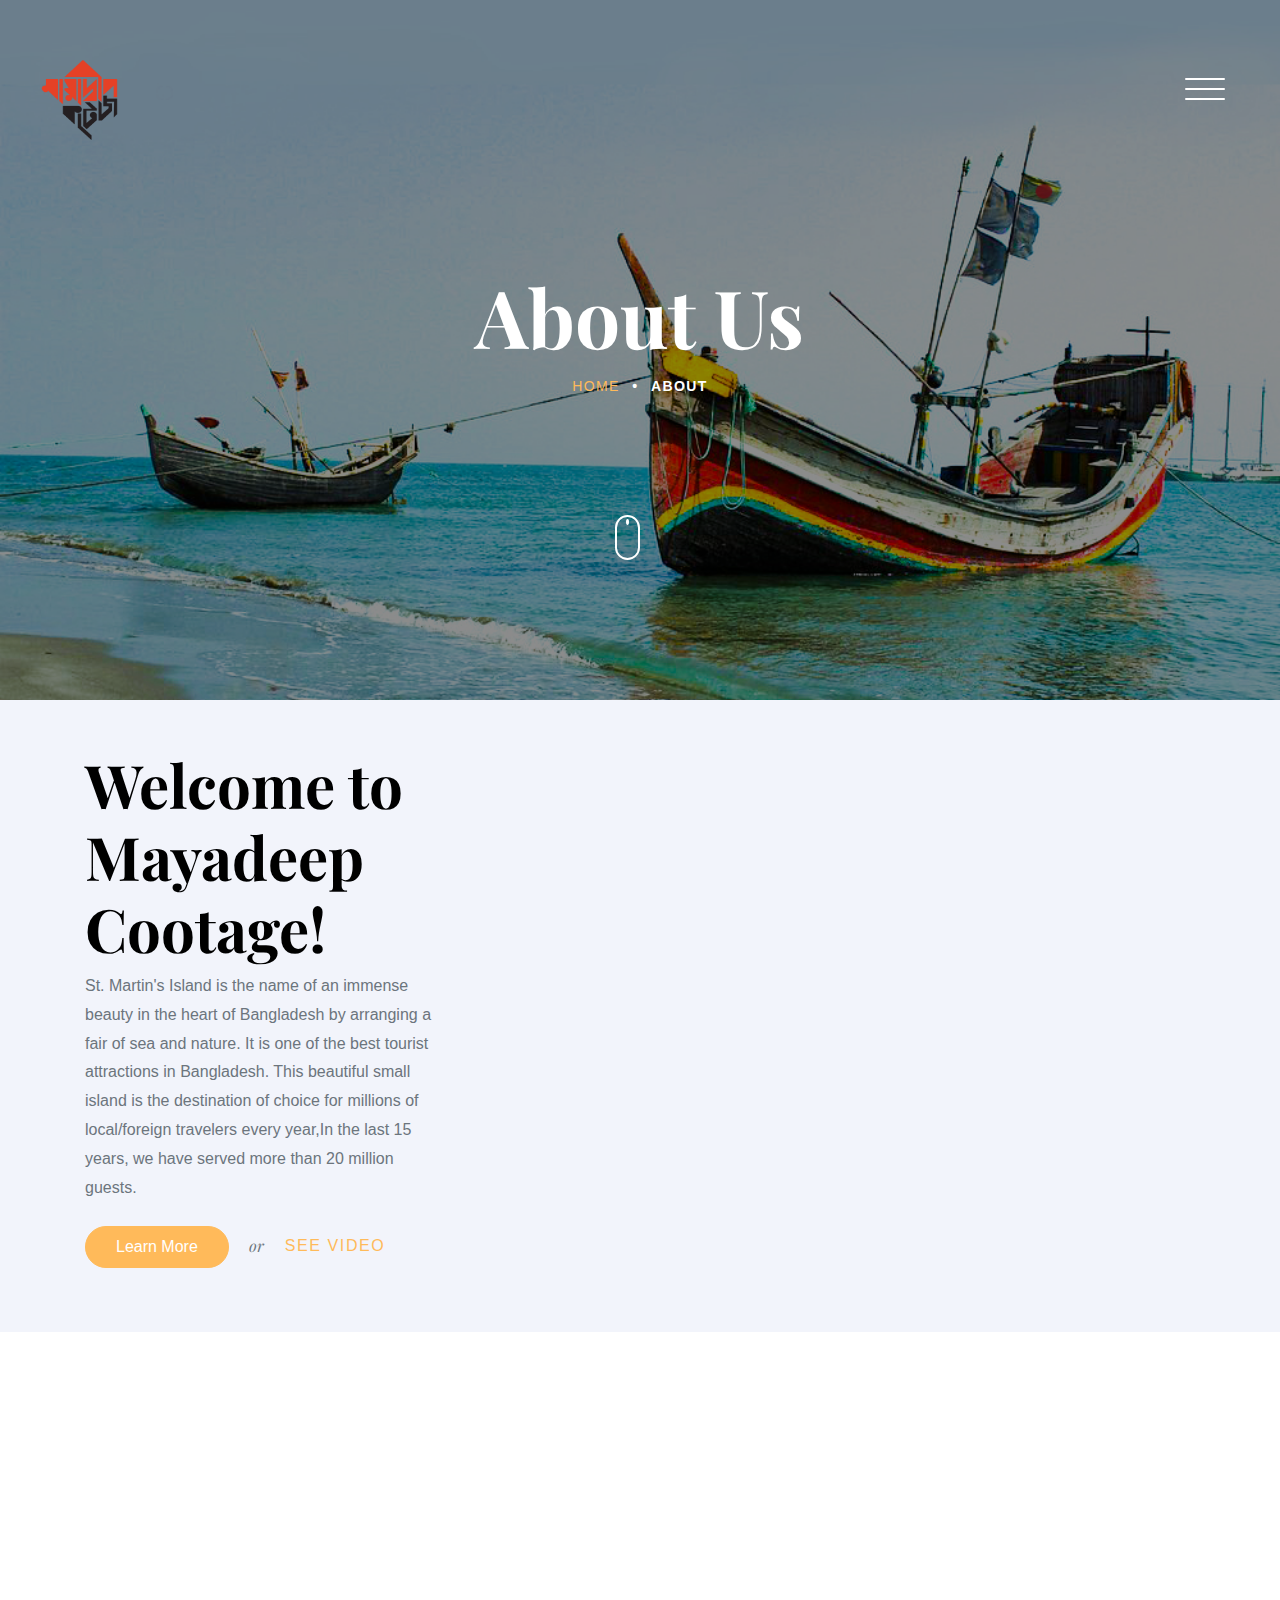
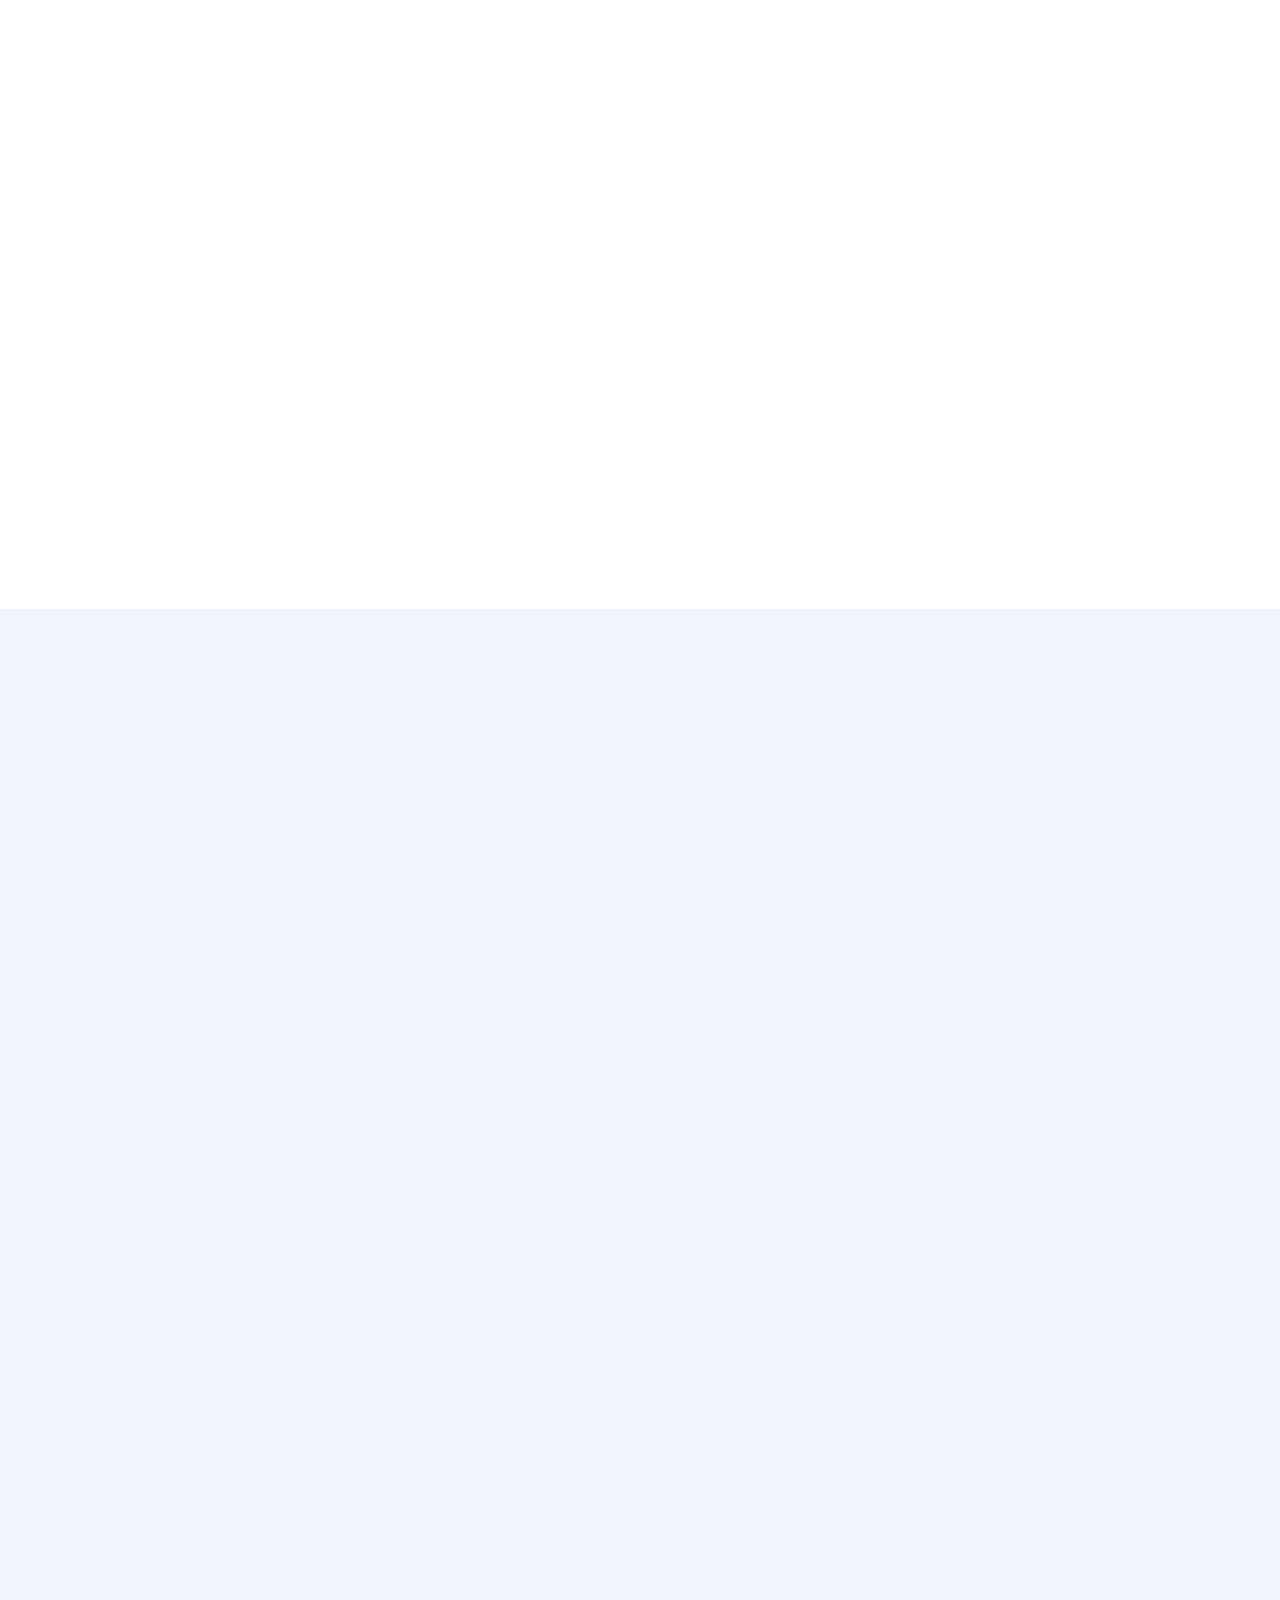
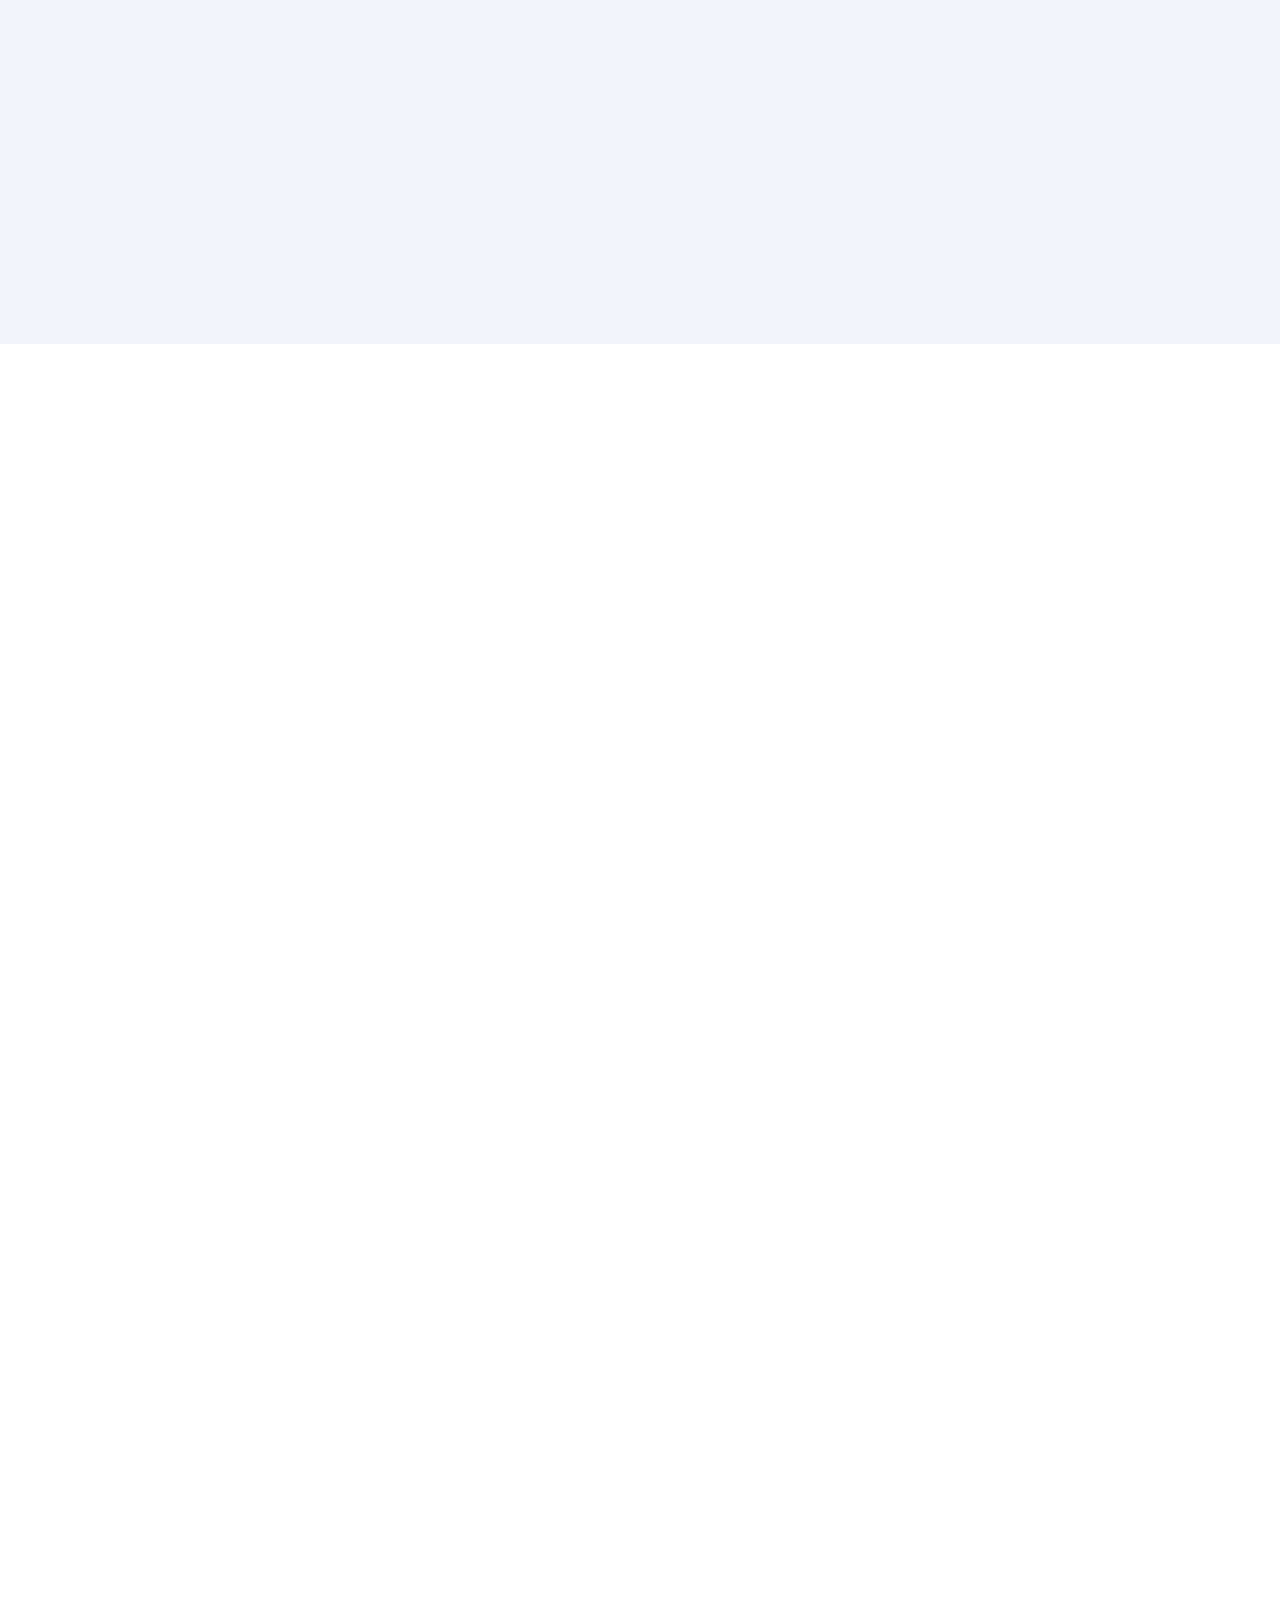
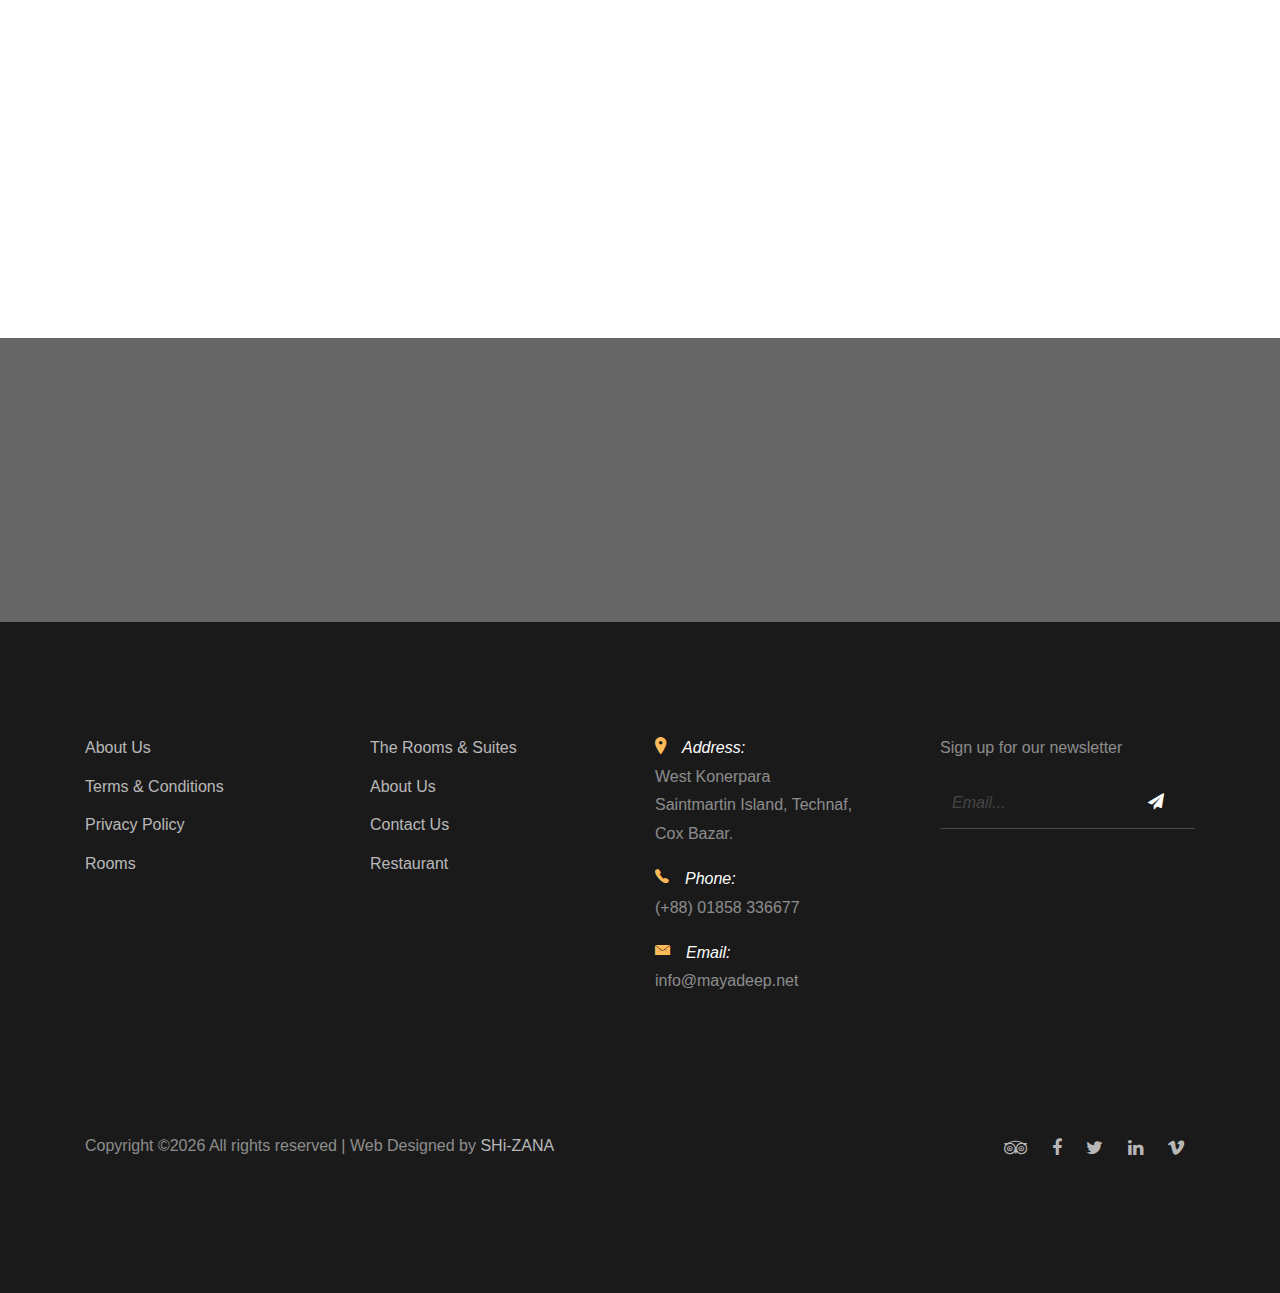
==== about.html @ ebcbcb5d "starts here 2.0" ====
<!DOCTYPE HTML>
<html>
  <head>
    <meta charset="utf-8">
    <meta http-equiv="X-UA-Compatible" content="IE=edge">
    <title>Mayadeep Cottage</title>
    <link rel="icon" type="image/png" href="images/icon/favicon.png">
    <meta name="viewport" content="width=device-width, initial-scale=1, shrink-to-fit=no">
    <meta name="description" content="" />
    <meta name="keywords" content="" />
    <meta name="author" content="" />
    <link rel="stylesheet" type="text/css" href="//fonts.googleapis.com/css?family=|Roboto+Sans:400,700|Playfair+Display:400,700">

    <link rel="stylesheet" href="css/bootstrap.min.css">
    <link rel="stylesheet" href="css/animate.css">
    <link rel="stylesheet" href="css/owl.carousel.min.css">
    <link rel="stylesheet" href="css/aos.css">
    <link rel="stylesheet" href="css/bootstrap-datepicker.css">
    <link rel="stylesheet" href="css/jquery.timepicker.css">
    <link rel="stylesheet" href="css/fancybox.min.css">
    
    <link rel="stylesheet" href="fonts/ionicons/css/ionicons.min.css">
    <link rel="stylesheet" href="fonts/fontawesome/css/font-awesome.min.css">

    <!-- Theme Style -->
    <link rel="stylesheet" href="css/style.css">
  </head>
  <body>
    
    <header class="site-header js-site-header">
      <div class="container-fluid">
        <div class="row align-items-center">
          <div class="col-6 col-lg-4 site-logo" data-aos="fade"><a href="index.html"><img src="images/logo.webp" alt="Mayadeep Cottage" width="80" height="80"></a></div>
          <div class="col-6 col-lg-8">


            <div class="site-menu-toggle js-site-menu-toggle"  data-aos="fade">
              <span></span>
              <span></span>
              <span></span>
            </div>
            <!-- END menu-toggle -->

            <div class="site-navbar js-site-navbar">
              <nav role="navigation">
                <div class="container">
                  <div class="row full-height align-items-center">
                    <div class="col-md-6 mx-auto">
                      <ul class="list-unstyled menu">
                        <li><a href="index.html">Home</a></li>
                        <li><a href="rooms.html">Rooms</a></li>
                        <li class="active"><a href="about.html">About</a></li>
                        <li><a href="events.html">Events</a></li>
                        <li><a href="contact.html">Contact</a></li>
                        <li><a href="reservation.html">Reservation</a></li>
                      </ul>
                    </div>
                  </div>
                </div>
              </nav>
            </div>
          </div>
        </div>
      </div>
    </header>
    <!-- END head -->

    <section class="site-hero inner-page overlay" style="background-image: url(images/hero_4.jpg)" data-stellar-background-ratio="0.5">
      <div class="container">
        <div class="row site-hero-inner justify-content-center align-items-center">
          <div class="col-md-10 text-center" data-aos="fade">
            <h1 class="heading mb-3">About Us</h1>
            <ul class="custom-breadcrumbs mb-4">
              <li><a href="index.html">Home</a></li>
              <li>&bullet;</li>
              <li>About</li>
            </ul>
          </div>
        </div>
      </div>

      <a class="mouse smoothscroll" href="#next">
        <div class="mouse-icon">
          <span class="mouse-wheel"></span>
        </div>
      </a>
    </section>
    <!-- END section -->

    <section class="py-5 bg-light" id="next">
      <div class="container">
        <div class="row align-items-center">
          <div class="col-md-12 col-lg-7 ml-auto order-lg-2 position-relative mb-5" data-aos="fade-up">
            <figure class="img-absolute">
              <img src="images/guest_activities1.jpg" alt="Free Website Template by Templateux" class="img-fluid">
            </figure>
            <img src="images/slider-5.jpg" alt="Image" class="img-fluid rounded">
          </div>
          <div class="col-md-12 col-lg-4 order-lg-1" data-aos="fade-up">
            <h2 class="heading">Welcome to Mayadeep Cootage!</h2>
            <p class="mb-4">St. Martin's Island is the name of an immense beauty in the heart of Bangladesh by arranging a fair of sea and nature. It is one of the best tourist attractions in Bangladesh. This beautiful small island is the destination of choice for millions of local/foreign travelers every year,In the last 15 years, we have served more than 20 million guests.</p>
            <p><a href="#" class="btn btn-primary text-white py-2 mr-3">Learn More</a> <span class="mr-3 font-family-serif"><em>or</em></span> <a href="https://youtu.be/tAFO53OMvm0"  data-fancybox class="text-uppercase letter-spacing-1">See video</a></p>
          </div>
          
        </div>
      </div>
    </section>

    <div class="container section">

      <div class="row justify-content-center text-center mb-5">
        <div class="col-md-7 mb-5">
          <h2 class="heading" data-aos="fade-up">Recomandation</h2>
        </div>
      </div>

      <div class="row">
        <div class="col-md-6 col-lg-4" data-aos="fade-up" data-aos-delay="100">
          <div class="block-2">
            <div class="flipper">
              <div class="front" style="background-image: url(images/person_1.jpg);">
                <div class="box">
                  <h2>Farzana Yasmin</h2>
                  <p>Administrative Manager</p>
                </div>
              </div>
              <div class="back">
                <!-- back content -->
                <blockquote>
                  <p>&ldquo;I love their fish BBQ, it was delicious 😋. They provide us every facility what we ask for. It was a amazing experience. 💗💗
                    Family-friendly
                    ·
                    Quiet rooms
                    ·
                    Romantic atmosphere
                    ·
                    Good room service &rdquo;</p>
                </blockquote>
                <div class="author d-flex">
                  <div class="image mr-3 align-self-center">
                    <img src="images/person_1.jpg" alt="">
                  </div>
                  <div class="name align-self-center">Farzana Yasmin<span class="position">Administrative Manager</span></div>
                </div>
              </div>
            </div>
          </div> <!-- .flip-container -->
        </div>

        <div class="col-md-6 col-lg-4" data-aos="fade-up" data-aos-delay="200">
          <div class="block-2"> <!-- .hover -->
            <div class="flipper">
              <div class="front" style="background-image: url(images/person_2.jpg);">
                <div class="box">
                  <h2>Ali Noor</h2>
                  <p>Business Manager</p>
                </div>
              </div>
              <div class="back">
                <!-- back content -->
                <blockquote>
                  <p>&ldquo;Very nice resort,I visited here.Highly recomanded to feel natural environment and hospitality for most.&rdquo;</p>
                </blockquote>
                <div class="author d-flex">
                  <div class="image mr-3 align-self-center">
                    <img src="images/person_2.jpg" alt="">
                  </div>
                  <div class="name align-self-center">Ali Noor <span class="position">Business Manager</span></div>
                </div>
              </div>
            </div>
          </div> <!-- .flip-container -->
        </div>

        <div class="col-md-6 col-lg-4" data-aos="fade-up" data-aos-delay="300">
          <div class="block-2">
            <div class="flipper">
              <div class="front" style="background-image: url(images/person_3.jpg);">
                <div class="box">
                  <h2>Moniruzzaman Tonmoy</h2>
                  <p>Student</p>
                </div>
              </div>
              <div class="back">
                <!-- back content -->
                <blockquote>
                  <p>&ldquo;One of the best cottage in saint martin✌️
                    Such a beautiful place🥰&rdquo;</p>
                </blockquote>
                <div class="author d-flex">
                  <div class="image mr-3 align-self-center">
                    <img src="images/person_3.jpg" alt="">
                  </div>
                  <div class="name align-self-center">Moniruzzaman Tonmoy<span class="position">Student</span></div>
                </div>
              </div>
            </div>
          </div> <!-- .flip-container -->
        </div>
      </div>
    </div>
    <!-- END .block-2 -->

    <section class="section slider-section bg-light">
      <div class="container">
        <div class="row justify-content-center text-center mb-5">
          <div class="col-md-7">
            <h2 class="heading" data-aos="fade-up">Photos</h2>
            <p data-aos="fade-up" data-aos-delay="100">We are Offering You Best Stay at Saint Martin, Teknaf, Cox's Bazar where you will find nature on your doorsteps, a variety of services, and the sound of sea wave from your room which will never let you forget about our cottage .</p>
          </div>
        </div>
        <div class="row">
          <div class="col-md-12">
            <div class="home-slider major-caousel owl-carousel mb-5" data-aos="fade-up" data-aos-delay="200">
              <div class="slider-item">
                <a href="images/slider-1.jpg" data-fancybox="images" data-caption="Caption for this image"><img src="images/slider-1.jpg" alt="Image placeholder" class="img-fluid"></a>
              </div>
              <div class="slider-item">
                <a href="images/slider-2.jpg" data-fancybox="images" data-caption="Caption for this image"><img src="images/slider-2.jpg" alt="Image placeholder" class="img-fluid"></a>
              </div>
              <div class="slider-item">
                <a href="images/slider-3.jpg" data-fancybox="images" data-caption="Caption for this image"><img src="images/slider-3.jpg" alt="Image placeholder" class="img-fluid"></a>
              </div>
              <div class="slider-item">
                <a href="images/slider-4.jpg" data-fancybox="images" data-caption="Caption for this image"><img src="images/slider-4.jpg" alt="Image placeholder" class="img-fluid"></a>
              </div>
              <div class="slider-item">
                <a href="images/slider-5.jpg" data-fancybox="images" data-caption="Caption for this image"><img src="images/slider-5.jpg" alt="Image placeholder" class="img-fluid"></a>
              </div>
              <div class="slider-item">
                <a href="images/slider-6.jpg" data-fancybox="images" data-caption="Caption for this image"><img src="images/slider-6.jpg" alt="Image placeholder" class="img-fluid"></a>
              </div>
              <div class="slider-item">
                <a href="images/slider-7.jpg" data-fancybox="images" data-caption="Caption for this image"><img src="images/slider-7.jpg" alt="Image placeholder" class="img-fluid"></a>
              </div>
            </div>
            <!-- END slider -->
          </div>
        
        </div>
      </div>
    </section>
    <!-- END section -->

    <div class="section">
      <div class="container">

        <div class="row justify-content-center text-center mb-5">
          <div class="col-md-7 mb-5">
            <h2 class="heading" data-aos="fade">History</h2>
          </div>
        </div>

        <div class="row justify-content-center">
          <div class="col-md-8">
            <div class="timeline-item" date-is='2021' data-aos="fade">
              <h3>Current Position of Mayadeep Cottage</h3>
              <p>Far far away, behind the word mountains, far from the countries Vokalia and Consonantia, there live the blind texts. Separated they live in Bookmarksgrove right at the coast of the Semantics, a large language ocean.</p>
              <p>A small river named Duden flows by their place and supplies it with the necessary regelialia. It is a paradisematic country, in which roasted parts of sentences fly into your mouth.</p>
            </div>
            
            <div class="timeline-item" date-is='2008' data-aos="fade">
              <h3>Starting Period of Mayadeep Cottage</h3>
              <p>
                Far far away, behind the word mountains, far from the countries Vokalia and Consonantia, there live the blind texts. Separated they live in Bookmarksgrove right at the coast of the Semantics, a large language ocean.
              </p>
            </div>
            
            <div class="timeline-item" date-is='St. Martin Island' data-aos="fade">
              <h3>Short History & Description of Saint Martin Island</h3>
              <p>
                Centuries ago, the island used to be an augmentation of the Teknaf peninsula, yet sometime in the future some segment of this landmass got lowered, and along these lines the southernmost piece of the previously mentioned peninsula turned into an island, and was separated from the Bangladesh territory. The first settlement started 250 years back by Arabian mariners who named the island 'Jazeera'. During British occupation the island was named after the Deputy Commissioner of Chittagong Mr. Martin as St. Martin Island. The local names of the island are "Narikel jinjira" which signifies 'Coconut Island', and "Daruchini Dwip" which signifies "Cinnamon island". It is the solitary coral island in Bangladesh.
              </p>
              <p>
                The size of this island is 36 sq km only. Saint Martin’s island is located at the northeastern part of the Bay of Bengal. As per the demarcation of Bangladesh Saint Martin’s Island is under Teknaf city under Cox’s Bazar district of Chittagong division.
                There is total 9 small villages in this island. Saint Martin’s island is the only coral island of Bangladesh. This 36 sq km island have only fewer than 4000 permanent inhabitant here. Most of the people here live their life by fishing, few people is also living life by cultivation of rice & coconut. Also there is few of businessman here also. Most of the business related to tourism such as: Hotel, restaurant, transportation & retailing. Most of the food ingredients here are imported from Teknaf. But this import also remains in danger during the rainy season due to risky convex condition of Bay of Bengal.
              </p>
            </div>
          </div>
        </div>
        

      </div>
    </div>

    
    
    <section class="section bg-image overlay" style="background-image: url('images/hero_4.jpg');">
        <div class="container" >
          <div class="row align-items-center">
            <div class="col-12 col-md-6 text-center mb-4 mb-md-0 text-md-left" data-aos="fade-up">
              <h2 class="text-white font-weight-bold">A Best Place To Stay. Reserve Now!</h2>
            </div>
            <div class="col-12 col-md-6 text-center text-md-right" data-aos="fade-up" data-aos-delay="200">
              <a href="reservation.html" class="btn btn-outline-white-primary py-3 text-white px-5">Reserve Now</a>
            </div>
          </div>
        </div>
      </section>

    <footer class="section footer-section">
      <div class="container">
        <div class="row mb-4">
          <div class="col-md-3 mb-5">
            <ul class="list-unstyled link">
              <li><a href="#">About Us</a></li>
              <li><a href="#">Terms &amp; Conditions</a></li>
              <li><a href="#">Privacy Policy</a></li>
              <li><a href="#">Rooms</a></li>
            </ul>
          </div>
          <div class="col-md-3 mb-5">
            <ul class="list-unstyled link">
              <li><a href="#">The Rooms &amp; Suites</a></li>
              <li><a href="#">About Us</a></li>
              <li><a href="#">Contact Us</a></li>
              <li><a href="#">Restaurant</a></li>
            </ul>
          </div>
          <div class="col-md-3 mb-5 pr-md-5 contact-info">
            <!-- <li>198 West 21th Street, <br> Suite 721 New York NY 10016</li> -->
            <p><span class="d-block"><span class="ion-ios-location h5 mr-3 text-primary"></span>Address:</span> <span> West Konerpara  <br>Saintmartin Island, Technaf, Cox Bazar.</span></p>
            <p><span class="d-block"><span class="ion-ios-telephone h5 mr-3 text-primary"></span>Phone:</span> <span> (+88) 01858 336677</span></p>
            <p><span class="d-block"><span class="ion-ios-email h5 mr-3 text-primary"></span>Email:</span> <span> info@mayadeep.net</span></p>
          </div>
          <div class="col-md-3 mb-5">
            <p>Sign up for our newsletter</p>
            <form action="#" class="footer-newsletter">
              <div class="form-group">
                <input type="email" class="form-control" placeholder="Email...">
                <button type="submit" class="btn"><span class="fa fa-paper-plane"></span></button>
              </div>
            </form>
          </div>
        </div>
        <div class="row pt-5">
          <p class="col-md-6 text-left">
            <!-- Link back to Colorlib can't be removed. Template is licensed under CC BY 3.0. -->
            Copyright &copy;<script>document.write(new Date().getFullYear());</script> All rights reserved | Web Designed  <i class="icon-heart-o" aria-hidden="true"></i> by <a href="https://shi-zana.com" target="_blank" >SHi-ZANA</a>
            <!-- Link back to Colorlib can't be removed. Template is licensed under CC BY 3.0. -->
          </p>
            
          <p class="col-md-6 text-right social">
            <a href="#"><span class="fa fa-tripadvisor"></span></a>
            <a href="#"><span class="fa fa-facebook"></span></a>
            <a href="#"><span class="fa fa-twitter"></span></a>
            <a href="#"><span class="fa fa-linkedin"></span></a>
            <a href="#"><span class="fa fa-vimeo"></span></a>
          </p>
        </div>
      </div>
    </footer>
    
    <script src="js/jquery-3.3.1.min.js"></script>
    <script src="js/jquery-migrate-3.0.1.min.js"></script>
    <script src="js/popper.min.js"></script>
    <script src="js/bootstrap.min.js"></script>
    <script src="js/owl.carousel.min.js"></script>
    <script src="js/jquery.stellar.min.js"></script>
    <script src="js/jquery.fancybox.min.js"></script>
    
    
    <script src="js/aos.js"></script>
    
    <script src="js/bootstrap-datepicker.js"></script> 
    <script src="js/jquery.timepicker.min.js"></script> 

    

    <script src="js/main.js"></script>
  </body>
</html>
---- css/style.css ----
body {
  background: #fff;
  font-family: "Roboto", arial, sans-serif;
  font-weight: 200;
  font-size: 16px;
  line-height: 1.8;
  color: #6c757d;
  position: relative; }

::-moz-selection {
  color: #fff;
  background: #ffba5a; }

::selection {
  color: #fff;
  background: #ffba5a; }

a {
  -webkit-transition: .3s all ease;
  -o-transition: .3s all ease;
  transition: .3s all ease;
  text-decoration: none; }
  a:hover {
    text-decoration: none; }

h1, h2, h3, h4, h5 {
  color: #000;
  font-family: "Playfair Display", times, serif; }

.font-family-serif {
  font-family: "Playfair Display", times, serif; }

.font-family-sans-serif {
  font-family: "Roboto", arial, sans-serif; }

.bg-light {
  background: #f2f4fb !important; }

.container-fluid {
  max-width: 1600px; }

.btn {
  padding-left: 30px;
  padding-right: 30px;
  padding-top: 10px;
  padding-bottom: 10px;
  border-radius: 50px; }
  .btn.btn-outline-white {
    border: 2px solid #fff; }
    .btn.btn-outline-white:hover {
      border: 2px solid transparent;
      background: #000;
      color: #fff; }
  .btn.btn-outline-white-primary {
    border: 2px solid #fff; }
    .btn.btn-outline-white-primary:hover {
      border: 2px solid transparent;
      background: #ffba5a;
      color: #fff; }
  .btn.uppercase {
    text-transform: uppercase;
    font-size: 14px;
    letter-spacing: .2em; }

.btn, .form-control {
  outline: none;
  -webkit-box-shadow: none !important;
  box-shadow: none !important; }
  .btn:focus, .btn:active, .form-control:focus, .form-control:active {
    outline: none; }

.form-control {
  -webkit-box-shadow: none !important;
  box-shadow: none !important;
  height: 50px;
  border-width: 2px; }
  .form-control:active, .form-control:focus {
    border-color: #ffba5a; }

textarea.form-control {
  height: inherit; }

.site-header {
  position: fixed;
  top: 0;
  width: 100%;
  padding: 60px 0;
  z-index: 2;
  -webkit-transition: .3s all ease-in-out;
  -o-transition: .3s all ease-in-out;
  transition: .3s all ease-in-out; }
  .site-header.scrolled {
    padding: 20px 0;
    background: #fff;
    -webkit-box-shadow: 0 5px 20px -5px rgba(0, 0, 0, 0.1);
    box-shadow: 0 5px 20px -5px rgba(0, 0, 0, 0.1); }
    .site-header.scrolled .site-menu-toggle {
      top: 10px;
      position: relative; }
      .site-header.scrolled .site-menu-toggle span {
        background: #000; }
    .site-header.scrolled .site-logo {
      position: relative;
      z-index: 100; }
      .site-header.scrolled .site-logo a {
        color: #000; }

.menu-open {
  position: relative; }
  .menu-open .site-header {
    position: fixed; }
  .menu-open .site-logo {
    position: relative;
    z-index: 100; }
    .menu-open .site-logo a {
      color: #000; }
  .menu-open .site-navbar {
    border: 10px solid #f8f9fa; }

.site-logo {
  padding-left: 40px; }
  .site-logo a {
    font-size: 30px;
    color: #fff;
    font-weight: bold;
    line-height: 1;
    font-family: "Playfair Display", times, serif; }
    @media (max-width: 991.98px) {
      .site-logo a {
        font-size: 27px; } }

.site-navbar {
  position: fixed;
  display: none;
  top: 0;
  left: 0;
  right: 0;
  bottom: 0;
  z-index: 99;
  border: 20px solid transparent;
  background: #fff;
  min-height: 300px;
  overflow-y: scroll; }
  .site-navbar nav {
    text-align: left; }
    .site-navbar nav .menu {
      font-family: "Playfair Display", times, serif; }
      .site-navbar nav .menu li a {
        color: #000;
        font-size: 40px;
        padding: 5px 10px;
        position: relative; }
        .site-navbar nav .menu li a:hover:before {
          width: 100%; }
      .site-navbar nav .menu li.active a {
        color: #ffba5a; }
        .site-navbar nav .menu li.active a:before {
          width: 100%; }
  .site-navbar .extra-info a {
    color: #000; }
  .site-navbar .extra-info ul li a {
    color: #000; }
  .site-navbar .extra-info h3 {
    font-family: "Roboto", arial, sans-serif;
    text-transform: uppercase;
    font-size: 13px;
    letter-spacing: .2em;
    color: #adb5bd;
    margin-bottom: 30px; }
  .site-navbar .extra-info p {
    color: #212529; }

.full-height {
  height: 100vh;
  min-height: 700px; }

.site-hero {
  background-size: cover;
  height: 100vh;
  min-height: 700px;
  width: 100%;
  position: relative; }
  .site-hero .heading {
    font-family: "Playfair Display", times, serif;
    font-weight: bold; }
  .site-hero .scroll-down {
    position: absolute;
    bottom: 20px;
    left: 50%;
    -webkit-transform: translateX(-50%);
    -ms-transform: translateX(-50%);
    transform: translateX(-50%);
    color: #fff; }
  .site-hero.overlay:before {
    background: rgba(0, 0, 0, 0.45);
    content: "";
    position: absolute;
    height: 100vh;
    min-height: 700px;
    top: 0;
    left: 0;
    bottom: 0;
    right: 0; }
  .site-hero.inner-page {
    height: 50vh;
    min-height: 700px; }
    .site-hero.inner-page.overlay:before {
      height: 50vh;
      min-height: 700px; }

.site-hero-inner {
  height: 100vh;
  min-height: 700px; }
  .site-hero-inner .heading {
    font-size: 80px;
    font-family: "Playfair Display", times, serif;
    color: #fff;
    line-height: 1;
    font-weight: bold; }
    @media (max-width: 991.98px) {
      .site-hero-inner .heading {
        font-size: 40px; } }
  .site-hero-inner .sub-heading {
    font-size: 30px;
    font-weight: 200;
    color: #fff;
    line-height: 1.5; }
    @media (max-width: 991.98px) {
      .site-hero-inner .sub-heading {
        font-size: 18px; } }

.inner-page .site-hero-inner {
  height: 50vh;
  min-height: 700px; }

.page-inside .site-hero-inner, .page-inside {
  height: 70vh;
  min-height: 500px; }

.page-inside.overlay:before {
  height: 70vh;
  min-height: 500px; }

.menu-open .site-menu-toggle span {
  background: #000; }

.site-menu-toggle {
  top: 0;
  float: right;
  width: 40px;
  height: 45px;
  position: relative;
  margin: 0px auto;
  z-index: 200;
  -webkit-transform: rotate(0deg);
  -moz-transform: rotate(0deg);
  -o-transform: rotate(0deg);
  -ms-transform: rotate(0deg);
  transform: rotate(0deg);
  -webkit-transition: .5s ease-in-out;
  -moz-transition: .5s ease-in-out;
  -o-transition: .5s ease-in-out;
  transition: .5s ease-in-out;
  cursor: pointer;
  margin-right: 40px; }
  .site-menu-toggle span {
    display: block;
    position: absolute;
    height: 2px;
    width: 100%;
    background: #fff;
    border-radius: 9px;
    opacity: 1;
    left: 0;
    -webkit-transform: rotate(0deg);
    -moz-transform: rotate(0deg);
    -o-transform: rotate(0deg);
    -ms-transform: rotate(0deg);
    transform: rotate(0deg);
    -webkit-transition: .25s ease-in-out;
    -moz-transition: .25s ease-in-out;
    -o-transition: .25s ease-in-out;
    transition: .25s ease-in-out; }
  .site-menu-toggle span:nth-child(1) {
    top: 0px; }
  .site-menu-toggle span:nth-child(2) {
    top: 10px; }
  .site-menu-toggle span:nth-child(3) {
    top: 20px; }
  .site-menu-toggle.open span:nth-child(1) {
    top: 13px;
    -webkit-transform: rotate(135deg);
    -moz-transform: rotate(135deg);
    -o-transform: rotate(135deg);
    -ms-transform: rotate(135deg);
    transform: rotate(135deg); }
  .site-menu-toggle.open span:nth-child(2) {
    opacity: 0;
    left: -60px; }
  .site-menu-toggle.open span:nth-child(3) {
    top: 13px;
    -webkit-transform: rotate(-135deg);
    -moz-transform: rotate(-135deg);
    -o-transform: rotate(-135deg);
    -ms-transform: rotate(-135deg);
    transform: rotate(-135deg); }

.section {
  padding: 7em 0; }
  @media (max-width: 991.98px) {
    .section {
      padding: 3em 0; } }

@media (max-width: 991.98px) {
  .lead {
    font-size: 16px; } }

.visit-section .heading {
  font-size: 15px;
  text-transform: uppercase;
  font-family: "Roboto", arial, sans-serif;
  color: #b3b3b3;
  letter-spacing: .2em;
  margin-bottom: 30px; }

.visit-section .visit a {
  color: #000; }
  .visit-section .visit a:hover {
    color: #ffba5a; }

.visit-section .visit img {
  -webkit-box-shadow: 0 2px 3px 0 rgba(0, 0, 0, 0.2);
  box-shadow: 0 2px 3px 0 rgba(0, 0, 0, 0.2);
  margin-bottom: 15px; }

.visit-section .visit h3 {
  font-size: 20px;
  margin-bottom: 0; }

.visit-section .reviews-star span {
  font-size: 18px;
  color: #ffba5a; }

.visit-section .reviews-count {
  color: #adb5bd;
  font-style: italic; }

.heading-serif, .heading, .testimonial-section .heading, .slider-section .heading, .blog-post-entry .heading {
  font-size: 60px;
  font-family: "Playfair Display", times, serif;
  font-weight: 700; }
  @media (max-width: 991.98px) {
    .heading-serif, .heading, .testimonial-section .heading, .slider-section .heading, .blog-post-entry .heading {
      font-size: 40px; } }

.bg-pattern {
  background: #e9ecef url("../img/round.png"); }

.slider-section {
  position: relative; }

.blog-post-entry {
  position: relative; }

.half .image, .half .text {
  width: 50%; }
  @media (max-width: 991.98px) {
    .half .image, .half .text {
      width: 100%; } }

.half .image {
  background-size: cover;
  background-position: center center; }
  @media (max-width: 991.98px) {
    .half .image {
      height: 300px; } }

.half .text {
  padding: 100px 7%; }
  @media (max-width: 991.98px) {
    .half .text {
      padding-top: 50px;
      padding-bottom: 50px; } }
  .half .text h2 {
    font-size: 70px; }
    @media (max-width: 991.98px) {
      .half .text h2 {
        font-size: 40px; } }

.testimonial blockquote {
  padding: 0; }

.testimonial .author-image img {
  width: 70px; }

.post .media-custom {
  background: #fff;
  -webkit-transition: .3s all ease;
  -o-transition: .3s all ease;
  transition: .3s all ease;
  -webkit-box-shadow: 0 2px 5px -2px rgba(0, 0, 0, 0.1);
  box-shadow: 0 2px 5px -2px rgba(0, 0, 0, 0.1); }
  .post .media-custom:hover, .post .media-custom:focus {
    -webkit-box-shadow: 0 10px 30px -10px rgba(0, 0, 0, 0.1);
    box-shadow: 0 10px 30px -10px rgba(0, 0, 0, 0.1); }
  .post .media-custom a {
    color: #000; }
    .post .media-custom a:hover {
      color: #ffba5a; }
  .post .media-custom .media-body {
    padding: 10px 30px; }
  .post .media-custom h2 {
    font-size: 26px; }

.media-custom .meta-post {
  color: #adb5bd;
  text-transform: uppercase;
  letter-spacing: .2em;
  font-size: 14px; }

.owl-carousel .owl-item {
  opacity: .4; }
  .owl-carousel .owl-item.active {
    opacity: 1; }

.owl-carousel .owl-nav {
  position: absolute;
  top: 50%;
  width: 100%; }
  .owl-carousel .owl-nav .owl-prev,
  .owl-carousel .owl-nav .owl-next {
    position: absolute;
    -webkit-transform: translateY(-50%);
    -ms-transform: translateY(-50%);
    transform: translateY(-50%);
    margin-top: -10px; }
    .owl-carousel .owl-nav .owl-prev:hover, .owl-carousel .owl-nav .owl-prev:focus, .owl-carousel .owl-nav .owl-prev:active,
    .owl-carousel .owl-nav .owl-next:hover,
    .owl-carousel .owl-nav .owl-next:focus,
    .owl-carousel .owl-nav .owl-next:active {
      outline: none; }
    .owl-carousel .owl-nav .owl-prev span:before,
    .owl-carousel .owl-nav .owl-next span:before {
      font-size: 40px; }
  .owl-carousel .owl-nav .owl-prev {
    left: 30px !important; }
  .owl-carousel .owl-nav .owl-next {
    right: 30px !important; }

.owl-carousel .owl-dots {
  text-align: center; }
  .owl-carousel .owl-dots .owl-dot {
    border-width: 2px !important;
    width: 10px;
    height: 10px;
    margin: 5px;
    border-radius: 50%; }

.owl-carousel.home-slider {
  z-index: 1;
  position: relative; }
  .owl-carousel.home-slider .owl-nav {
    opacity: 0;
    visibility: hidden;
    -webkit-transition: .3s all ease;
    -o-transition: .3s all ease;
    transition: .3s all ease; }
    .owl-carousel.home-slider .owl-nav button {
      color: #fff; }
  .owl-carousel.home-slider:focus .owl-nav, .owl-carousel.home-slider:hover .owl-nav {
    opacity: 1;
    visibility: visible; }
  .owl-carousel.home-slider .slider-item {
    background-size: cover;
    background-repeat: no-repeat;
    background-position: center center;
    height: calc(100vh - 117px);
    min-height: 700px;
    position: relative; }
    .owl-carousel.home-slider .slider-item .slider-text {
      color: #fff;
      height: calc(100vh - 117px);
      min-height: 700px; }
      .owl-carousel.home-slider .slider-item .slider-text h1 {
        font-size: 40px;
        color: #fff;
        line-height: 1.2;
        font-weight: 800 !important;
        text-transform: uppercase; }
        @media (max-width: 991.98px) {
          .owl-carousel.home-slider .slider-item .slider-text h1 {
            font-size: 40px; } }
      .owl-carousel.home-slider .slider-item .slider-text p {
        font-size: 20px;
        line-height: 1.5;
        font-weight: 300;
        color: white; }
    .owl-carousel.home-slider .slider-item.dark .child-name {
      color: #000; }
    .owl-carousel.home-slider .slider-item.dark h1 {
      color: #000; }
    .owl-carousel.home-slider .slider-item.dark p {
      color: #000; }
  .owl-carousel.home-slider .owl-dots {
    position: absolute;
    bottom: 100px;
    width: 100%; }
    .owl-carousel.home-slider .owl-dots .owl-dot {
      width: 10px;
      height: 10px;
      margin: 5px;
      border-radius: 50%;
      border: 2px solid transparent;
      outline: none !important;
      position: relative;
      -webkit-transition: .3s all ease;
      -o-transition: .3s all ease;
      transition: .3s all ease;
      background: #fff; }
      .owl-carousel.home-slider .owl-dots .owl-dot.active {
        border: 2px solid white;
        background: none; }

.owl-carousel.major-caousel .owl-stage-outer {
  padding-top: 0 !important;
  padding-bottom: 0 !important; }

.owl-carousel.major-caousel .owl-stage-outer {
  padding-top: 30px;
  padding-bottom: 30px; }

.owl-carousel.major-caousel .slider-item {
  height: inherit;
  min-height: inherit; }
  .owl-carousel.major-caousel .slider-item img {
    margin-bottom: 0; }

.owl-carousel.major-caousel .owl-nav {
  opacity: 1;
  visibility: visible; }
  .owl-carousel.major-caousel .owl-nav .owl-prev, .owl-carousel.major-caousel .owl-nav .owl-next {
    -webkit-transition: .3s all ease;
    -o-transition: .3s all ease;
    transition: .3s all ease;
    color: #495057; }
    .owl-carousel.major-caousel .owl-nav .owl-prev:hover, .owl-carousel.major-caousel .owl-nav .owl-prev:focus, .owl-carousel.major-caousel .owl-nav .owl-next:hover, .owl-carousel.major-caousel .owl-nav .owl-next:focus {
      color: #6c757d;
      outline: none; }
    .owl-carousel.major-caousel .owl-nav .owl-prev.disabled, .owl-carousel.major-caousel .owl-nav .owl-next.disabled {
      color: #dee2e6; }
  .owl-carousel.major-caousel .owl-nav .owl-prev {
    left: -60px !important; }
  .owl-carousel.major-caousel .owl-nav .owl-next {
    right: -60px !important; }

.owl-carousel.major-caousel .owl-dots {
  bottom: 50px !important; }
  @media (max-width: 991.98px) {
    .owl-carousel.major-caousel .owl-dots {
      bottom: 10px !important; } }

.owl-carousel.js-carousel-2 .slider-item {
  padding: 0 20px;
  text-align: center; }

.owl-carousel.js-carousel-2 .owl-nav {
  position: absolute;
  top: 50%;
  width: 100%;
  z-index: 299; }
  .owl-carousel.js-carousel-2 .owl-nav .owl-prev,
  .owl-carousel.js-carousel-2 .owl-nav .owl-next {
    position: absolute;
    -webkit-transform: translateY(-50%);
    -ms-transform: translateY(-50%);
    transform: translateY(-50%);
    margin-top: -10px; }
    .owl-carousel.js-carousel-2 .owl-nav .owl-prev:hover, .owl-carousel.js-carousel-2 .owl-nav .owl-prev:focus, .owl-carousel.js-carousel-2 .owl-nav .owl-prev:active,
    .owl-carousel.js-carousel-2 .owl-nav .owl-next:hover,
    .owl-carousel.js-carousel-2 .owl-nav .owl-next:focus,
    .owl-carousel.js-carousel-2 .owl-nav .owl-next:active {
      outline: none; }
    .owl-carousel.js-carousel-2 .owl-nav .owl-prev span:before,
    .owl-carousel.js-carousel-2 .owl-nav .owl-next span:before {
      font-size: 40px; }
  .owl-carousel.js-carousel-2 .owl-nav .owl-prev {
    left: -30px !important; }
  .owl-carousel.js-carousel-2 .owl-nav .owl-next {
    right: -30px !important; }

.owl-carousel.js-carousel-2 .owl-dots .owl-dot {
  display: inline-block;
  border: none; }
  .owl-carousel.js-carousel-2 .owl-dots .owl-dot > span {
    width: 8px;
    height: 8px;
    border-radius: 50%;
    background: #e9ecef;
    display: inline-block; }
  .owl-carousel.js-carousel-2 .owl-dots .owl-dot.active > span {
    background: #ffba5a; }
  .owl-carousel.js-carousel-2 .owl-dots .owl-dot:active, .owl-carousel.js-carousel-2 .owl-dots .owl-dot:focus, .owl-carousel.js-carousel-2 .owl-dots .owl-dot:hover {
    outline: none; }

.owl-custom-nav {
  float: right;
  position: relative;
  z-index: 10; }
  .owl-custom-nav .owl-custom-prev,
  .owl-custom-nav .owl-custom-next {
    padding: 10px;
    font-size: 30px;
    background: #ccc;
    line-height: 0;
    width: 60px;
    text-align: center;
    display: inline-block; }

.footer-section {
  background: #1a1a1a;
  color: #fff; }
  .footer-section a {
    color: rgba(255, 255, 255, 0.7); }
    .footer-section a:hover {
      color: #fff; }
  .footer-section p {
    color: rgba(255, 255, 255, 0.5); }
  .footer-section .bordertop {
    border-top: 1px solid rgba(255, 255, 255, 0.1);
    padding-top: 20px; }
  .footer-section .contact-info span.d-block {
    font-style: italic;
    color: #fff; }
  .footer-section .social a {
    font-size: 18px;
    padding: 10px; }
  .footer-section .link li {
    margin-bottom: 10px; }

.footer-newsletter .form-group {
  position: relative; }

.footer-newsletter .form-control {
  background: none;
  border: none;
  border-bottom: 1px solid rgba(255, 255, 255, 0.2);
  border-radius: 0;
  color: #fff; }
  .footer-newsletter .form-control::-webkit-input-placeholder {
    /* Chrome/Opera/Safari */
    color: rgba(255, 255, 255, 0.2);
    font-style: italic; }
  .footer-newsletter .form-control::-moz-placeholder {
    /* Firefox 19+ */
    color: rgba(255, 255, 255, 0.2);
    font-style: italic; }
  .footer-newsletter .form-control:-ms-input-placeholder {
    /* IE 10+ */
    color: rgba(255, 255, 255, 0.2);
    font-style: italic; }
  .footer-newsletter .form-control:-moz-placeholder {
    /* Firefox 18- */
    color: rgba(255, 255, 255, 0.2);
    font-style: italic; }
  .footer-newsletter .form-control:active, .footer-newsletter .form-control:focus {
    border-bottom: 1px solid white; }

.footer-newsletter button[type="submit"] {
  background: none;
  color: #fff;
  position: absolute;
  top: 0;
  right: 0; }

.side-box, .sidebar-search {
  padding: 30px;
  background: #fff;
  -webkit-box-shadow: 0 1px 2px 0 rgba(0, 0, 0, 0.1);
  box-shadow: 0 1px 2px 0 rgba(0, 0, 0, 0.1);
  margin-bottom: 30px; }
  .side-box .heading, .sidebar-search .heading {
    font-size: 18px;
    margin-bottom: 30px;
    font-family: "Roboto", arial, sans-serif; }

.post-list li {
  margin-bottom: 20px; }
  .post-list li a > div {
    margin-top: -10px; }
  .post-list li a .meta {
    font-size: 13px;
    color: #adb5bd; }
  .post-list li a .image {
    width: 150px; }
  .post-list li a h3 {
    font-size: 16px; }
  .post-list li:last-child {
    margin-bottom: 0; }

.sidebar-search .form-group {
  position: relative;
  margin-bottom: 0; }

.sidebar-search .icon-search {
  position: absolute;
  top: 50%;
  left: 15px;
  -webkit-transform: translateY(-50%);
  -ms-transform: translateY(-50%);
  transform: translateY(-50%); }

.sidebar-search .search-input {
  border-color: #dee2e6;
  padding-left: 40px;
  border-radius: 0px; }
  .sidebar-search .search-input:focus, .sidebar-search .search-input:active {
    border-color: #343a40; }

.contact-section .contact-info p {
  font-family: "Playfair Display", times, serif;
  font-size: 30px;
  margin-bottom: 30px; }
  .contact-section .contact-info p .d-block {
    font-size: 14px;
    letter-spacing: .2em;
    font-weight: bold;
    font-family: "Roboto", arial, sans-serif;
    text-transform: uppercase; }

.post-categories li {
  display: block; }
  .post-categories li a {
    display: block;
    position: relative;
    padding-bottom: 10px;
    margin-bottom: 10px;
    border-bottom: 1px solid #e9ecef; }
    .post-categories li a .count {
      position: absolute;
      top: 0;
      right: 0;
      color: #6c757d; }

.custom-pagination .page-item .page-link {
  text-align: center;
  border: none;
  background: none;
  border-radius: 50% !important;
  width: 50px;
  height: 50px;
  padding: 0;
  line-height: 50px;
  margin-right: 10px;
  margin-bottom: 10px; }

.custom-pagination .page-item.active .page-link {
  background: #ffba5a;
  -webkit-box-shadow: 0 2px 7px 0 rgba(0, 0, 0, 0.2);
  box-shadow: 0 2px 7px 0 rgba(0, 0, 0, 0.2); }

.line-height-1-2 {
  line-height: 1.2; }

/* Mouse Animation */
.mouse {
  width: 100px;
  display: inline-block;
  position: absolute;
  left: 50%;
  bottom: 140px;
  z-index: 1;
  -webkit-transform: translateX(-25%);
  -ms-transform: translateX(-25%);
  transform: translateX(-25%); }

.mouse-icon {
  width: 25px;
  height: 45px;
  border: 2px solid white;
  border-radius: 15px;
  cursor: pointer;
  position: relative;
  text-align: center; }

.mouse-wheel {
  height: 6px;
  margin: 2px auto 0;
  display: block;
  width: 3px;
  background-color: white;
  border-radius: 50%;
  -webkit-animation: 1.6s ease infinite wheel-up-down;
  -moz-animation: 1.6s ease infinite wheel-up-down;
  animation: 1.6s ease infinite wheel-up-down; }

@-webkit-keyframes wheel-up-down {
  0% {
    margin-top: 2px;
    opacity: 0; }
  30% {
    opacity: 1; }
  100% {
    margin-top: 20px;
    opacity: 0; } }

@-moz-keyframes wheel-up-down {
  0% {
    margin-top: 2px;
    opacity: 0; }
  30% {
    opacity: 1; }
  100% {
    margin-top: 20px;
    opacity: 0; } }

@keyframes wheel-up-down {
  0% {
    margin-top: 2px;
    opacity: 0; }
  30% {
    opacity: 1; }
  100% {
    margin-top: 20px;
    opacity: 0; } }

.site-block-half .image, .site-block-half .text {
  width: 100%; }
  @media (min-width: 992px) {
    .site-block-half .image, .site-block-half .text {
      width: 50%; } }

@media (max-width: 991.98px) {
  .site-block-half .image {
    margin-bottom: 50px;
    height: 300px; } }

.site-block-half .text {
  padding-left: 15px;
  padding-right: 15px;
  padding-bottom: 15px; }
  @media (min-width: 992px) {
    .site-block-half .text {
      padding: 4rem; } }

.site-block-half .bg-image {
  background-repeat: no-repeat;
  background-size: cover;
  background-position: center center; }
  @media (max-width: 991.98px) {
    .site-block-half .bg-image {
      height: 400px; } }

.site-block-half.site-block-video .image {
  position: relative; }
  .site-block-half.site-block-video .image .play-button {
    position: absolute;
    top: 50%;
    left: 50%;
    -webkit-transform: translate(-50%, -50%);
    -ms-transform: translate(-50%, -50%);
    transform: translate(-50%, -50%);
    font-size: 20px;
    width: 70px;
    height: 70px;
    background: #fff;
    display: block;
    border-radius: 50%;
    opacity: 1;
    color: #ffba5a !important; }
    .site-block-half.site-block-video .image .play-button:hover {
      opacity: 1; }
    .site-block-half.site-block-video .image .play-button > span {
      position: absolute;
      left: 55%;
      top: 50%;
      -webkit-transform: translate(-60%, -50%);
      -ms-transform: translate(-60%, -50%);
      transform: translate(-60%, -50%); }

.field-icon-wrap {
  position: relative; }
  .field-icon-wrap .form-control {
    position: relative;
    padding-right: 40px;
    -webkit-box-shadow: none !important;
    box-shadow: none !important;
    color: #a6a6a6; }
  .field-icon-wrap .icon {
    position: absolute;
    top: 50%;
    -webkit-transform: translateY(-50%);
    -ms-transform: translateY(-50%);
    transform: translateY(-50%);
    right: 15px;
    z-index: 2; }
  .field-icon-wrap select {
    -webkit-appearance: none;
    -moz-appearance: none;
    appearance: none;
    width: 100%; }

.block-32 {
  background: #fff;
  padding: 30px;
  -webkit-box-shadow: 0 2px 80px -10px rgba(0, 0, 0, 0.2);
  box-shadow: 0 2px 80px -10px rgba(0, 0, 0, 0.2);
  width: 100%; }
  .block-32 .field-icon-wrap {
    position: relative; }
    .block-32 .field-icon-wrap .form-control {
      position: relative;
      padding-right: 40px;
      -webkit-box-shadow: none !important;
      box-shadow: none !important;
      color: #a6a6a6; }
    .block-32 .field-icon-wrap .icon {
      position: absolute;
      top: 50%;
      -webkit-transform: translateY(-50%);
      -ms-transform: translateY(-50%);
      transform: translateY(-50%);
      right: 15px;
      z-index: 2; }
    .block-32 .field-icon-wrap select {
      -webkit-appearance: none;
      -moz-appearance: none;
      appearance: none;
      width: 100%; }

.block-2 {
  margin-bottom: 50px;
  -webkit-perspective: 1000;
  -moz-perspective: 1000;
  -ms-perspective: 1000;
  perspective: 1000;
  -ms-transform: perspective(1000px);
  -moz-transform: perspective(1000px);
  -moz-transform-style: preserve-3d;
  -ms-transform-style: preserve-3d; }
  .block-2:hover .back, .block-2.hover .back {
    -webkit-transform: rotateY(0deg);
    -moz-transform: rotateY(0deg);
    -o-transform: rotateY(0deg);
    -ms-transform: rotateY(0deg);
    transform: rotateY(0deg); }
  .block-2:hover .front, .block-2.hover .front {
    -webkit-transform: rotateY(180deg);
    -moz-transform: rotateY(180deg);
    -o-transform: rotateY(180deg);
    transform: rotateY(180deg); }
  .block-2, .block-2 .front, .block-2 .back {
    width: 100%;
    height: 427px; }
  .block-2 .flipper {
    -webkit-transition: 0.6s;
    -webkit-transform-style: preserve-3d;
    -ms-transition: 0.6s;
    -moz-transition: 0.6s;
    -moz-transform: perspective(1000px);
    -moz-transform-style: preserve-3d;
    -ms-transform-style: preserve-3d;
    -o-transition: 0.6s;
    transition: 0.6s;
    transform-style: preserve-3d;
    position: relative; }
  .block-2 .front, .block-2 .back {
    -webkit-backface-visibility: hidden;
    -moz-backface-visibility: hidden;
    -ms-backface-visibility: hidden;
    backface-visibility: hidden;
    border-radius: 4px;
    -webkit-transition: 0.6s;
    -webkit-transform-style: preserve-3d;
    -webkit-transform: rotateY(0deg);
    -moz-transition: 0.6s;
    -moz-transform-style: preserve-3d;
    -moz-transform: rotateY(0deg);
    -o-transition: 0.6s;
    -o-transform-style: preserve-3d;
    -o-transform: rotateY(0deg);
    -ms-transition: 0.6s;
    -ms-transform-style: preserve-3d;
    -ms-transform: rotateY(0deg);
    transition: 0.6s;
    transform-style: preserve-3d;
    transform: rotateY(0deg);
    position: absolute;
    top: 0;
    left: 0; }
  .block-2 .front {
    -webkit-transform: rotateY(0deg);
    -ms-transform: rotateY(0deg);
    background: lightgreen;
    z-index: 2;
    background-size: cover;
    background-position: center center;
    background-repeat: no-repeat; }
    .block-2 .front:before {
      content: '';
      position: absolute;
      top: 0;
      right: 0;
      bottom: 0;
      left: 0;
      background: -moz-linear-gradient(top, transparent 0%, transparent 18%, rgba(0, 0, 0, 0.8) 99%, rgba(0, 0, 0, 0.8) 100%);
      background: -webkit-linear-gradient(top, transparent 0%, transparent 18%, rgba(0, 0, 0, 0.8) 99%, rgba(0, 0, 0, 0.8) 100%);
      background: -webkit-gradient(linear, left top, left bottom, from(transparent), color-stop(18%, transparent), color-stop(99%, rgba(0, 0, 0, 0.8)), to(rgba(0, 0, 0, 0.8)));
      background: -o-linear-gradient(top, transparent 0%, transparent 18%, rgba(0, 0, 0, 0.8) 99%, rgba(0, 0, 0, 0.8) 100%);
      background: linear-gradient(to bottom, transparent 0%, transparent 18%, rgba(0, 0, 0, 0.8) 99%, rgba(0, 0, 0, 0.8) 100%);
      filter: progid:DXImageTransform.Microsoft.gradient( startColorstr='#00000000', endColorstr='#cc000000',GradientType=0 ); }
    .block-2 .front .box {
      position: absolute;
      bottom: 0;
      left: 20px;
      right: 20px;
      bottom: 20px; }
      .block-2 .front .box h2, .block-2 .front .box p {
        color: #fff;
        margin: 0;
        padding: 0;
        line-height: 1.5; }
      .block-2 .front .box h2 {
        font-size: 20px; }
      .block-2 .front .box p {
        font-size: 12px; }
  .block-2 .back {
    background: #fff;
    -webkit-box-shadow: 0 0 70px -10px rgba(0, 0, 0, 0.4);
    box-shadow: 0 0 70px -10px rgba(0, 0, 0, 0.4);
    -webkit-transform: rotateY(-180deg);
    -moz-transform: rotateY(-180deg);
    -o-transform: rotateY(-180deg);
    -ms-transform: rotateY(-180deg);
    transform: rotateY(-180deg); }
  .block-2 .back p {
    position: absolute;
    top: 40px;
    left: 0;
    right: 0;
    text-align: center;
    padding: 0 20px;
    font-size: 18px; }
  .block-2 .author {
    bottom: 0;
    position: absolute;
    bottom: 20px;
    left: 20px;
    right: 20px; }
    .block-2 .author .image {
      width: 40px; }
      .block-2 .author .image img {
        border-radius: 50%;
        max-width: 100%; }
    .block-2 .author .position {
      display: block;
      font-size: 12px; }
  @media (max-width: 991.98px) {
    .block-2 .back {
      -webkit-transform: rotateY(0deg);
      -moz-transform: rotateY(0deg);
      -o-transform: rotateY(0deg);
      -ms-transform: rotateY(0deg);
      transform: rotateY(0deg); }
    .block-2 .front {
      -webkit-transform: rotateY(180deg);
      -moz-transform: rotateY(180deg);
      -o-transform: rotateY(180deg);
      transform: rotateY(180deg); } }

.text-black {
  color: #000 !important; }

.check-availabilty {
  margin-top: -170px;
  position: relative; }
  .check-availabilty .block-32 {
    background: #fff;
    border-radius: 10px; }

.room {
  position: relative;
  display: block; }
  .room .img-wrap {
    position: relative;
    overflow: hidden; }
    .room .img-wrap img {
      -webkit-transition: .3s all ease-in-out;
      -o-transition: .3s all ease-in-out;
      transition: .3s all ease-in-out;
      -webkit-transform: scale(1);
      -ms-transform: scale(1);
      transform: scale(1);
      margin-bottom: 0 !important; }
  .room:hover .img-wrap img, .room:focus .img-wrap img {
    -webkit-transform: scale(1.05);
    -ms-transform: scale(1.05);
    transform: scale(1.05); }

.letter-spacing-1 {
  letter-spacing: .1em; }

.text-opacity-8 {
  opacity: .8; }

.text-opacity-7 {
  opacity: .7; }

.text-opacity-6 {
  opacity: .6; }

.text-opacity-5 {
  opacity: .5; }

.letter-spacing-2 {
  letter-spacing: .2em; }

.bg-image {
  background-size: cover;
  background-attachment: fixed; }

.bg-image-2 {
  background-size: cover;
  background-position: center center; }

.food-menu-tabs {
  text-align: center; }
  .food-menu-tabs .nav-tabs {
    text-align: center;
    display: inline-block;
    text-transform: uppercase;
    border-bottom: none; }
    .food-menu-tabs .nav-tabs li {
      display: inline-block; }
      .food-menu-tabs .nav-tabs li a {
        border: none;
        background: none;
        font-size: 1.2rem;
        font-weight: bold;
        position: relative;
        display: block; }
        .food-menu-tabs .nav-tabs li a:before {
          -webkit-transition: .3s all ease;
          -o-transition: .3s all ease;
          transition: .3s all ease;
          content: "";
          position: absolute;
          bottom: 0;
          left: 16px;
          right: 20px;
          height: 2px;
          background: transparent; }
        .food-menu-tabs .nav-tabs li a.active {
          border: none;
          background: none;
          color: #fff; }
          .food-menu-tabs .nav-tabs li a.active:before {
            background: #fff; }

.custom-caption {
  font-size: 14px;
  letter-spacing: .2em; }

.bg-image {
  background-repeat: no-repeat;
  background-size: cover;
  background-position: center center;
  position: relative;
  z-index: 1; }
  .bg-image.overlay {
    position: relative; }
    .bg-image.overlay > .container {
      position: relative;
      z-index: 3; }
    .bg-image.overlay:before {
      z-index: 2;
      position: absolute;
      top: 0;
      left: 0;
      right: 0;
      bottom: 0;
      content: "";
      background: rgba(0, 0, 0, 0.6); }

.img-absolute {
  position: absolute;
  bottom: -100px;
  right: -100px; }
  .img-absolute img {
    max-width: 250px;
    border-radius: 50%;
    border: 10px solid #f2f4fb; }
  @media (max-width: 991.98px) {
    .img-absolute {
      right: 0px; }
      .img-absolute img {
        max-width: 160px; } }

.custom-breadcrumbs {
  list-style: none;
  padding: 0;
  margin: 0; }
  .custom-breadcrumbs li {
    display: inline-block;
    color: #fff;
    margin: 0 4px;
    text-transform: uppercase;
    font-size: 14px;
    letter-spacing: .1em;
    font-weight: bold; }
    .custom-breadcrumbs li a {
      font-weight: normal; }
      .custom-breadcrumbs li a:hover {
        color: #fff; }

.timeline-item {
  padding: 3em 2em 2em;
  position: relative;
  border-left: 2px solid #dee2e6; }
  .timeline-item::before {
    content: attr(date-is);
    position: absolute;
    left: 2em;
    font-weight: bold;
    top: 1em;
    display: block;
    font-weight: 700;
    font-size: .785rem; }
  .timeline-item::after {
    width: 10px;
    height: 10px;
    display: block;
    top: 1em;
    position: absolute;
    left: -6px;
    border-radius: 10px;
    content: '';
    border: 2px solid #dee2e6;
    background: white; }
  .timeline-item:last-child {
    -webkit-border-image: -webkit-gradient(linear, left top, left bottom, color-stop(60%, #dee2e6), to(rgba(222, 226, 230, 0))) 1 100%;
    -webkit-border-image: -webkit-linear-gradient(top, #dee2e6 60%, rgba(222, 226, 230, 0)) 1 100%;
    -o-border-image: -o-linear-gradient(top, #dee2e6 60%, rgba(222, 226, 230, 0)) 1 100%;
    border-image: -webkit-gradient(linear, left top, left bottom, color-stop(60%, #dee2e6), to(rgba(222, 226, 230, 0))) 1 100%;
    border-image: linear-gradient(to bottom, #dee2e6 60%, rgba(222, 226, 230, 0)) 1 100%; }

.custom-pagination {
  text-align: center; }
  .custom-pagination ul {
    padding: 0;
    margin: 0; }
    .custom-pagination ul li {
      display: inline-block; }
      .custom-pagination ul li a {
        background: #fff;
        border-radius: 50%;
        border: 1px solid transparent; }
        .custom-pagination ul li a:hover {
          border: 1px solid #d9d9d9;
          -webkit-box-shadow: 0 4px 10px -2px rgba(0, 0, 0, 0.1);
          box-shadow: 0 4px 10px -2px rgba(0, 0, 0, 0.1); }
      .custom-pagination ul li a, .custom-pagination ul li span {
        display: inline-block;
        width: 47px;
        margin: 2px;
        height: 47px;
        font-size: 1.2rem;
        line-height: 47px; }
      .custom-pagination ul li.active span {
        background: #ffba5a;
        color: #fff;
        border-radius: 50%; }
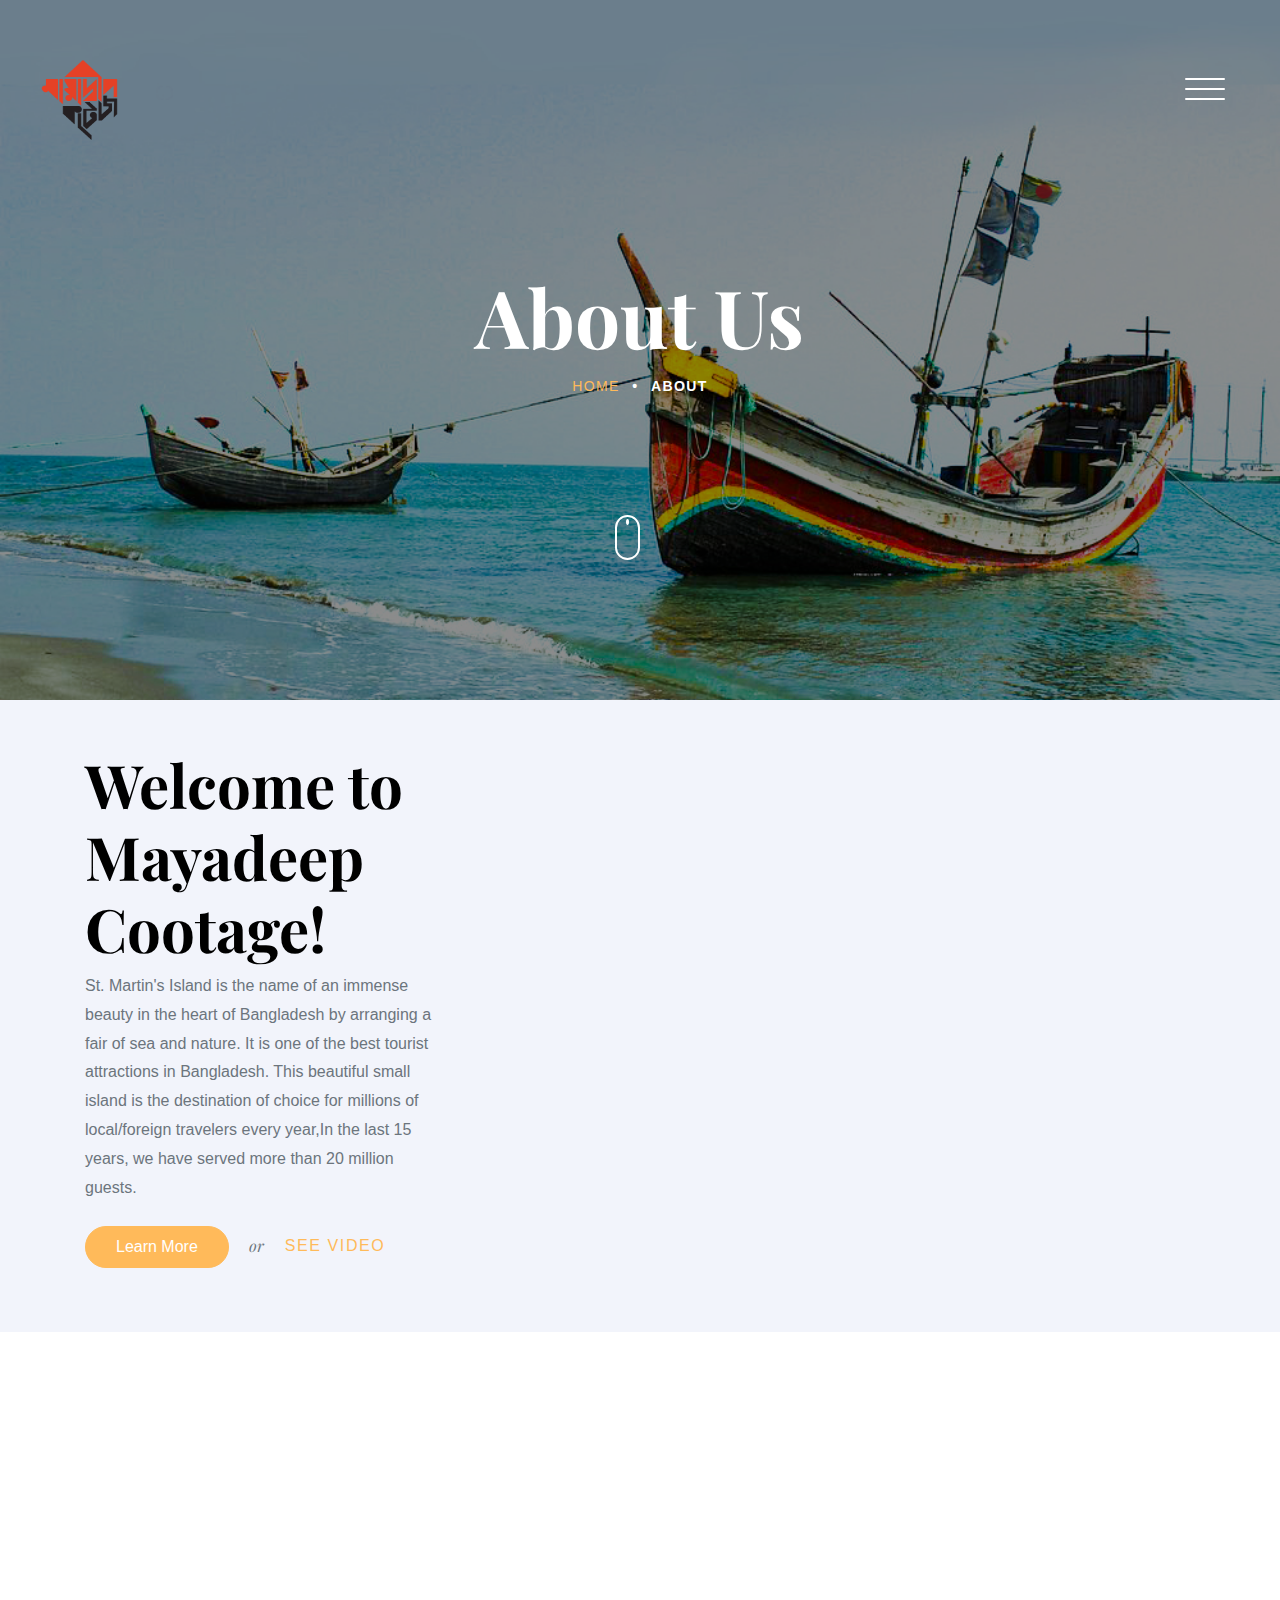
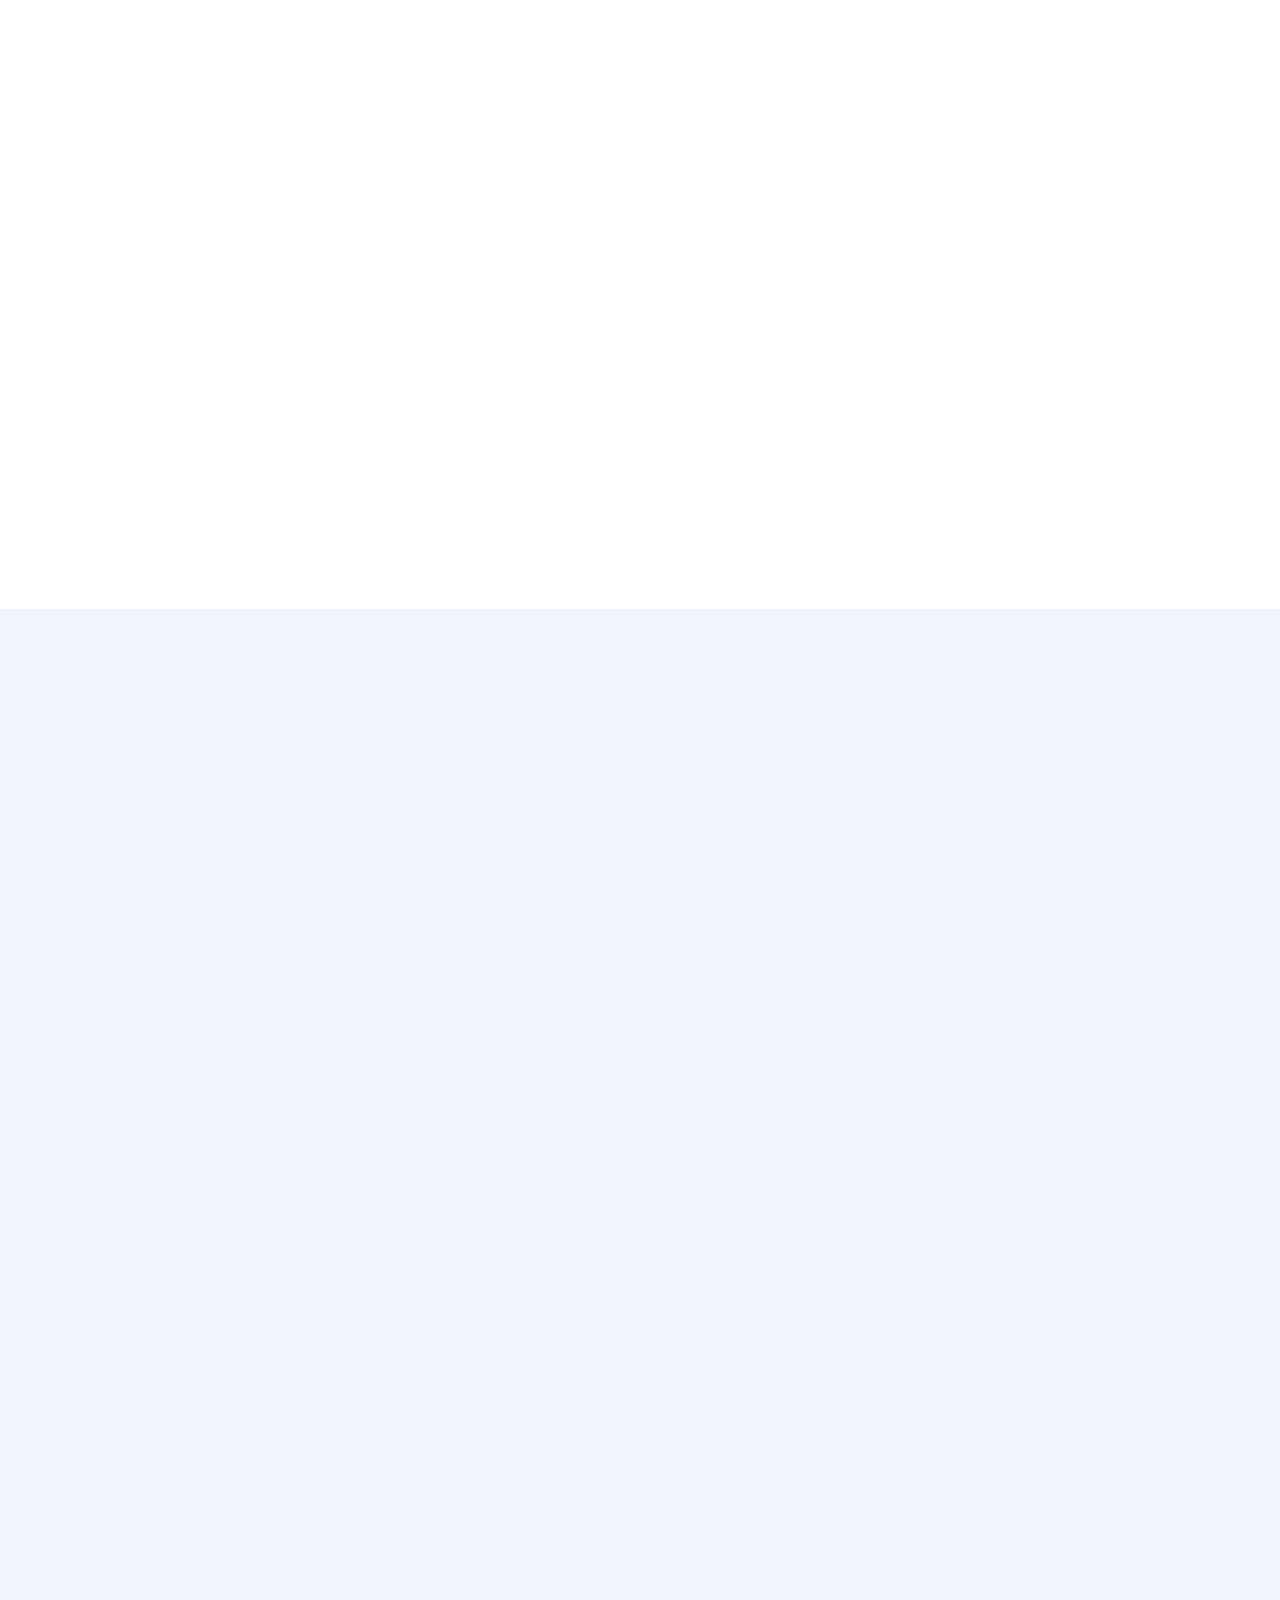
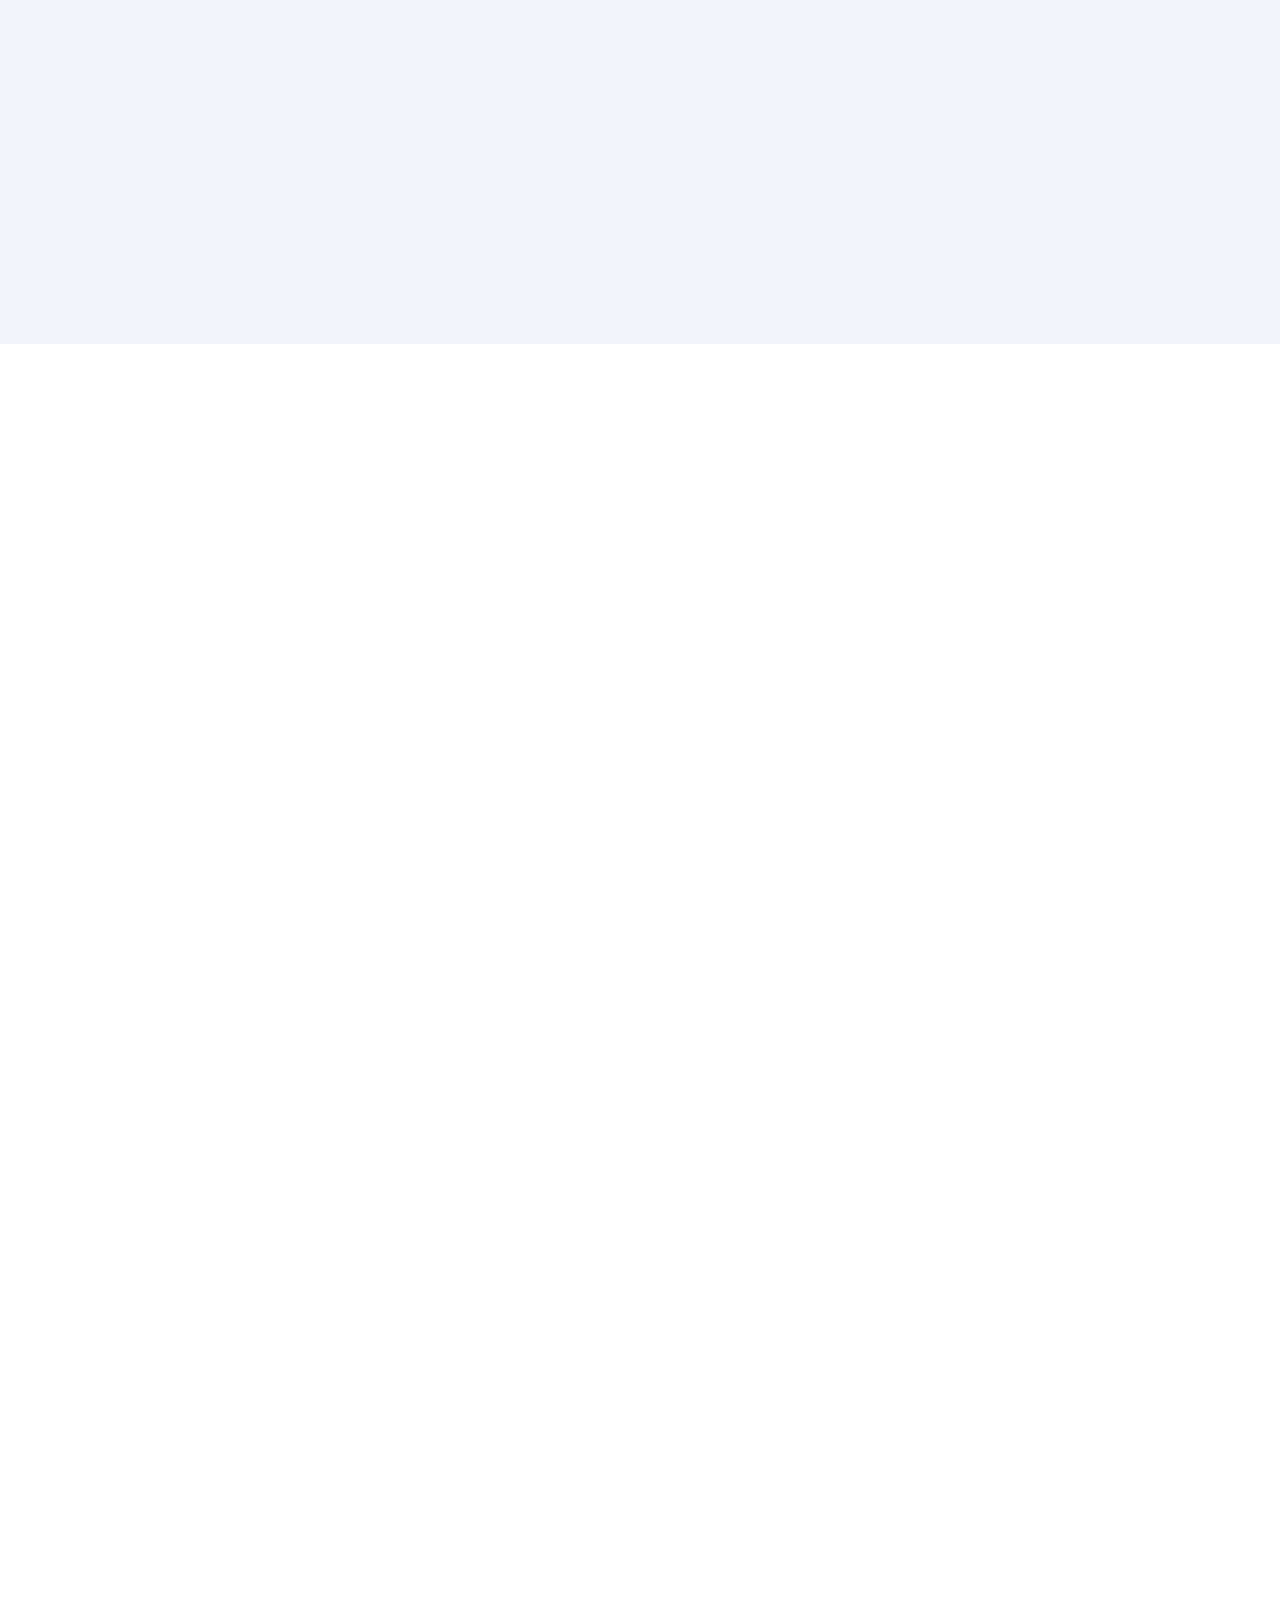
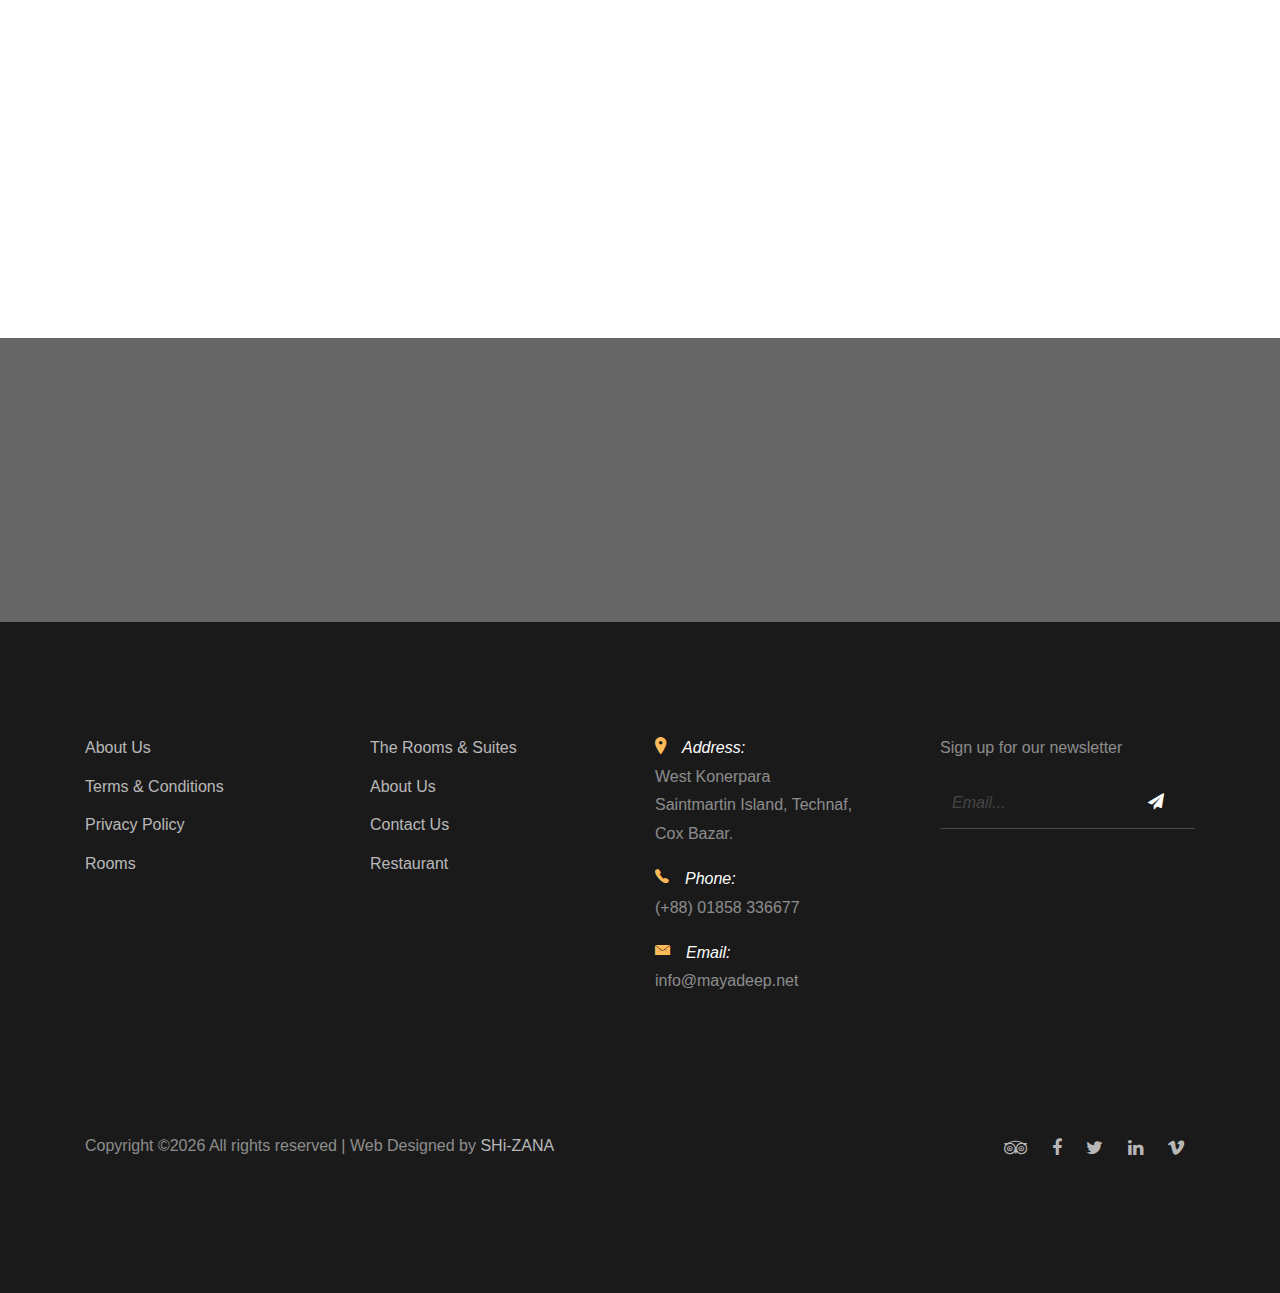
==== commit 1c72acdd: "mesenger aded to the 6 pages" ====
--- a/about.html
+++ b/about.html
@@ -26,7 +26,33 @@
     <link rel="stylesheet" href="css/style.css">
   </head>
   <body>
-    
+    <!--FB Messenger Starts-->
+
+    <div id="fb-root"></div>
+    <script>
+      window.fbAsyncInit = function() {
+        FB.init({
+          xfbml            : true,
+          version          : 'v10.0'
+        });
+      };
+
+      (function(d, s, id) {
+      var js, fjs = d.getElementsByTagName(s)[0];
+      if (d.getElementById(id)) return;
+      js = d.createElement(s); js.id = id;
+      js.src = 'https://connect.facebook.net/en_US/sdk/xfbml.customerchat.js';
+      fjs.parentNode.insertBefore(js, fjs);
+    }(document, 'script', 'facebook-jssdk'));</script>
+
+    <!-- Your Chat Plugin code -->
+    <div class="fb-customerchat"
+      attribution="setup_tool"
+      page_id="135615383611282"
+      logged_in_greeting="হ্যালো, যেকোনো তথ্যের জন্য আমাদের সাথে যোগাযোগ করুন :) "
+      logged_out_greeting="হ্যালো, যেকোনো তথ্যের জন্য আমাদের সাথে যোগাযোগ করুন :) ">
+    </div>
+    <!--FB Messenger END-->
     <header class="site-header js-site-header">
       <div class="container-fluid">
         <div class="row align-items-center">
